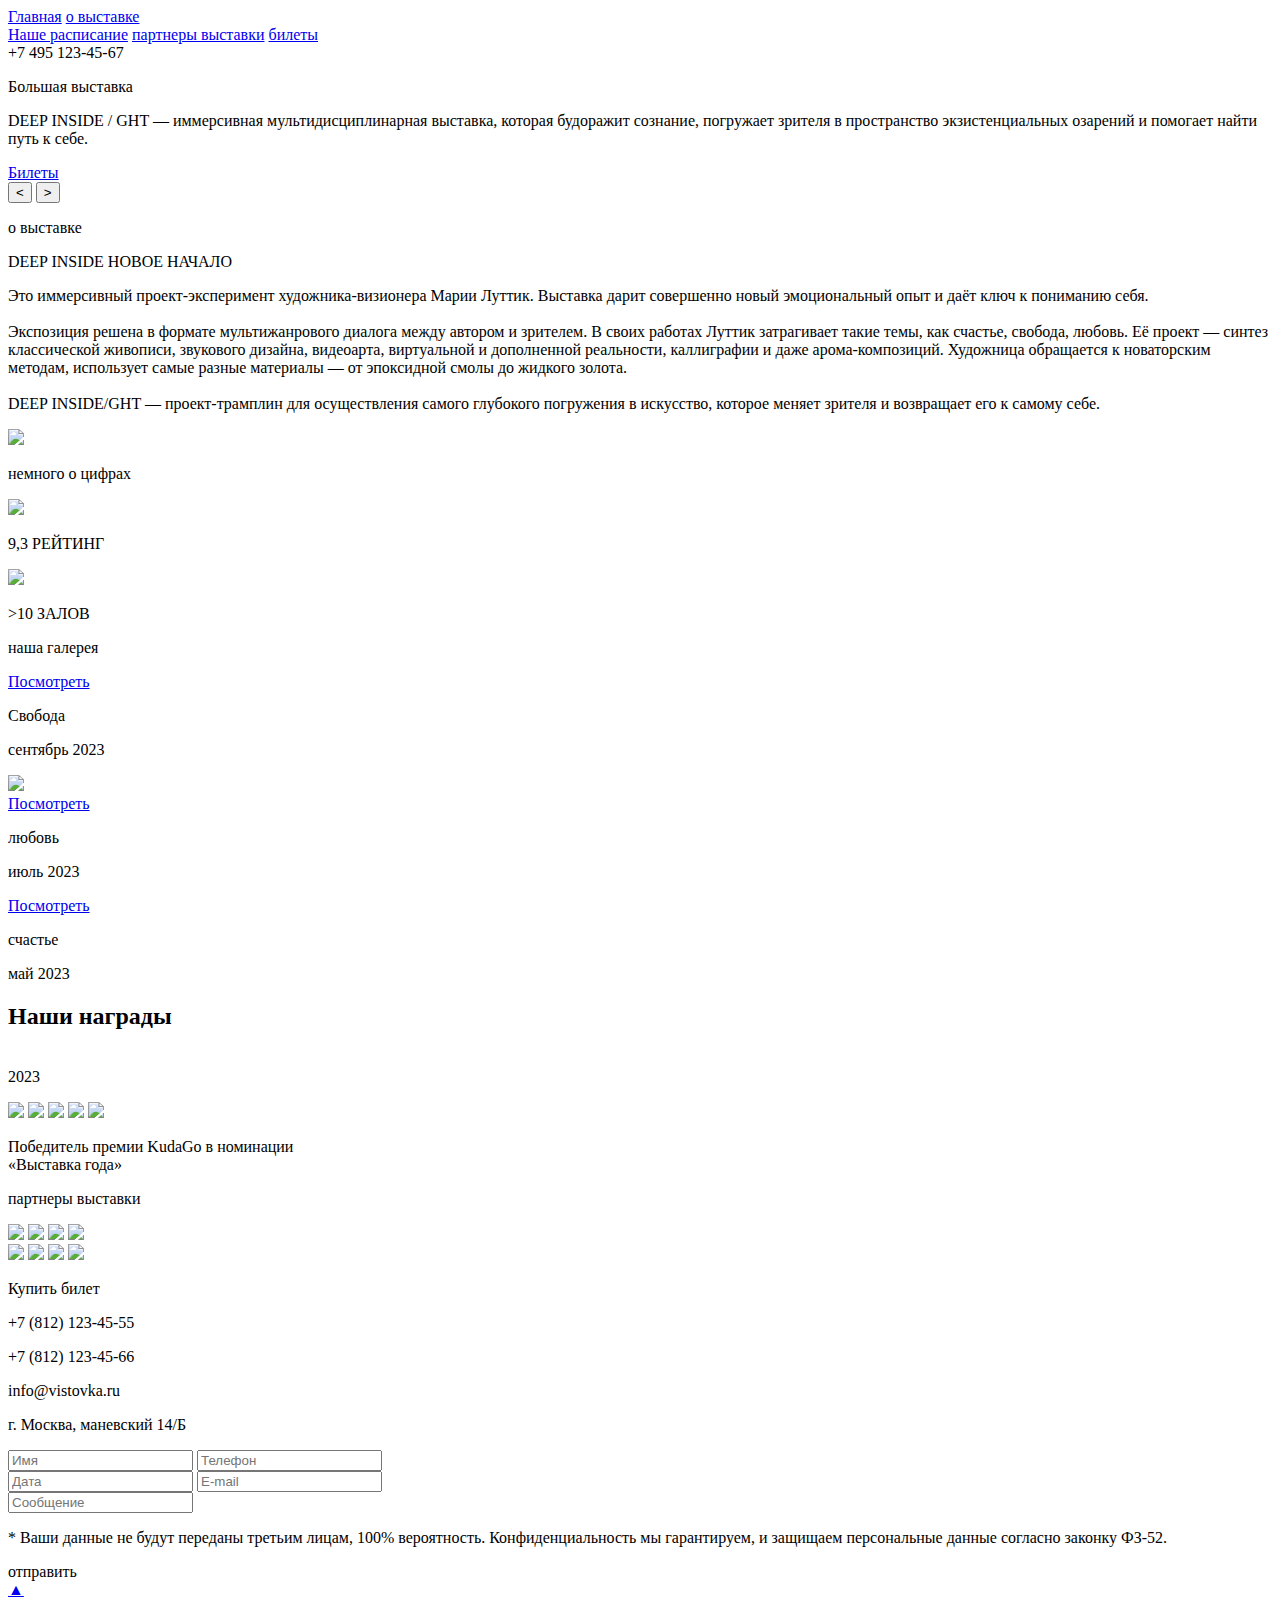
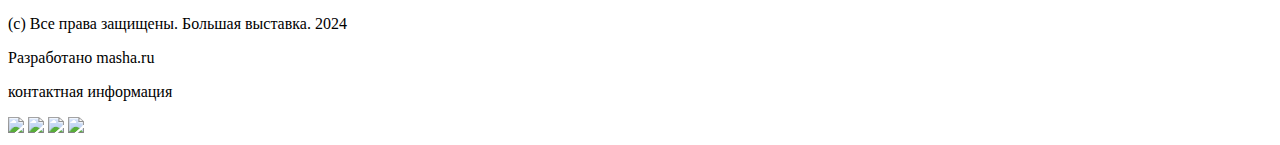
==== index.html @ 11d23201 "Add files via upload" ====
<!DOCTYPE html>
<html>
<head>
  <meta charset="utf-8" />
  <link rel="icon" href="/favicon.ico" />
  <meta name="viewport" content="width=device-width, initial-scale=1" />
  <meta name="theme-color" content="#000000" />
  <title>Выставка GHT</title>
  <link rel="stylesheet" href="https://fonts.googleapis.com/css?family=Open+Sans+Condensed%3A300%2C700"/>
  <link rel="stylesheet" href="https://fonts.googleapis.com/css?family=Source+Sans+Pro%3A300%2C400%2C600%2C700"/>
  <link rel="stylesheet" href="https://fonts.googleapis.com/css?family=Open+Sans%3A400%2C600%2C700"/>
  <link rel="stylesheet" href="./styles/index.css"/>
 
</head>
<body>
<div class="main-page-Qpv">
  <div class="first-screen-UJz">
    <div class="first-screentop-line-hqx">
      <div class="main-menu-cCE">
        <a class="nav_link" id="item--8Aa" href="#">Главная</a>
        <a class="nav_link" id="item--9bU" href="#first">о выставке</a>
        <div class="auto-group-jmdp-F8i">
          <a class="nav_link" id="item--Bo4" href="raspisanie.html">Наше расписание</a>
          <a class="nav_link" id="item--UJJ" href="#second">партнеры выставки</a>
          <a class="nav_link" id="item--9QS" href="#three">билеты</a>
        </div>
        <div class="phone-ERt">+7 495 123-45-67</div>
      </div>
      
    </div>
    <div class="auto-group-wale-j7k">
      <div class="first-screentext-U5L">
        <p class="item--BkS">Большая выставка</p>
        <p class="xviii-gqc">DEEP INSIDE / GHT — иммерсивная мультидисциплинарная выставка, которая будоражит сознание, погружает зрителя в пространство экзистенциальных озарений и помогает найти путь к себе.</p>
        <a id="btn" class="button-3Zg" href="raspisanie.html">Билеты</a>
      </div>
      <div class="first-screenslider-73k">
        <div class="slider">
          <img src="./assets/pic.jpg" alt="">
          <img src="./assets/pic1.png" alt="">
          <img src="./assets/picc.jpg" alt="">
          <img src="./assets/piccc.jpeg" alt="">
          <img src="./assets/picccc.jpg" alt="">
        </div>
        <button class="item--d42" aria-label="Посмотреть предыдущий слайд">&lt;</button>
        <button class="item--tEr" aria-label="Посмотреть следующий слайд">&gt</button>

        <script src="js.js"></script>
        <script src="script.js"></script>
      </div>
    </div>
  </div>
  <div class="auto-group-j5fk-UTx">
    <div class="about-9pz" id="first">
      <p class="item--V8A">
        <span class="item--V8A-sub-0">о</span>
        <span class="item--V8A-sub-1"> выставке</span>
      </p>
      <div class="auto-group-mgvl-6Qn">
        <div class="abouttext-EWz">
          <p class="item--yjU">DEEP INSIDE НОВОЕ НАЧАЛО</p>
          <p class="ii-1783-1784--r2a">Это иммерсивный проект-эксперимент художника-визионера Марии Луттик. Выставка дарит совершенно новый эмоциональный опыт и даёт ключ к пониманию себя.
            <br/>
            <br/>
            Экспозиция решена в формате мультижанрового диалога между автором и зрителем. В своих работах Луттик затрагивает такие темы, как счастье, свобода, любовь. Её проект — синтез классической живописи, звукового дизайна, видеоарта, виртуальной и дополненной реальности, каллиграфии и даже арома-композиций. Художница обращается к новаторским методам, использует самые разные материалы — от эпоксидной смолы до жидкого золота.
            <br/>
            <br/>
            DEEP INSIDE/GHT — проект-трамплин для осуществления самого глубокого погружения в искусство, которое меняет зрителя и возвращает его к самому себе.</p>
        </div>
        <div class="auto-group-tctn-XAe">
          <img class="rectangle-12-U5t" src="./assets/pic2.jpg"/>
          <div class="about-numbers-1Li">
            <p class="item--Ldt">немного о цифрах</p>
            <div class="auto-group-swuu-qKk">
              <div class="group-1-B8i">
                <img class="armchair-1-XTU" src="./assets/armchair-1.png"/>
                <p class="item-1600--3Rp">
                  <span class="item-1600--3Rp-sub-0">9,3  </span>
                  <span class="item-1600--3Rp-sub-1">  РЕЙТИНГ</span>
                </p>
              </div>
              <div class="group-2-mWE">
                <img class="theater-1-7a6" src="./assets/theater-1.png"/>
                <p class="item-350--T8A">
                  <span class="item-350--T8A-sub-0">>10  </span>
                  <span class="item-350--T8A-sub-1">  ЗАЛОВ</span>
                </p>
              </div>
            </div>
          </div>
        </div>
      </div>
    </div>
    <div class="projects-1Yz">
      <p class="item--ZaW">
        <span class="item--ZaW-sub-0">наша </span>
        <span class="item--ZaW-sub-1">галерея</span>
      </p>
      <div class="projectsslider-ZsL">
        <div class="projectsitem-KLi">
          <div class="rectangle-15-fvN">
            <div class="overlay"></div>
              <div class="button"><a href="./assets/f1.jpg">Посмотреть</a></div>
          </div>
          <p class="item-bZ8">Свобода</p>
          <p class="item-gKg">сентябрь 2023</p>
        </div>
        <div class="auto-group-zntv-vUv">
          <div class="projectsitem-active-UWS">
            <div class="group-9-BQr">
              <a href="./assets/z5.jpeg" target="_blank"><img class="search-1-Wxv" src="./assets/search-1.png"/></a>
            </div>
          </div>
          <div class="projectsitem-d1x">
            <div class="overlay"></div>
            <div class="button"><a href="./assets/z3.jpg">Посмотреть</a></div>
            <p class="item--woL">любовь</p>
            <p class="item-RiW">июль 2023</p>
          </div>
          <div class="projectsitem-K3C">
            <div class="overlay"></div>
            <div class="button"><a href="./assets/z1.jpg">Посмотреть</a></div>
            <p class="item--Efx">счастье</p>
            <p class="item-YAr">май 2023</p>
          </div>
        </div>
      </div>
      <h2 class="zad">Наши <span class="zad2">награды</span><h2>
    </div>
    <div class="rating-2Lv">
      
      <p class="item-Kqp">
      
      <br/>
      2023
      <br/>
      
      </p>
      <div class="auto-group-96ye-q3U">
        <div class="stars-YyU">
          <img class="vector-h5g" src="./assets/vector.png"/>
          <img class="vector-h5g" src="./assets/vector.png"/>
          <img class="vector-h5g" src="./assets/vector.png"/>
          <img class="vector-h5g" src="./assets/vector.png"/>
          <img class="vector-h5g" src="./assets/vector.png"/>
        </div>
        <p class="item--eQE">
          Победитель премии KudaGo в номинации        <br/>
          «Выставка года»         </p>
      </div>
    </div>
    <div class="partners-T6n" id="second">
      <p class="item--nPx">
        <span class="item--nPx-sub-0">партнеры</span>
        <span class="item--nPx-sub-1"> </span>
        <span class="item--nPx-sub-2">выставки</span>
      </p>
      <div class="partner-row-1-xrA">
        <img class="logo-Vr6" src="./assets/logo.png"/>
        <img class="logo-Vr6" src="./assets/logo.png"/>
        <img class="logo-Vr6" src="./assets/logo.png"/>
        <img class="logo-Vr6" src="./assets/logo.png"/>
      </div>
      <div class="partner-row-2-HGA">
        <img class="logo-EBQ" src="./assets/logo.png"/>
        <img class="logo-EBQ" src="./assets/logo.png"/>
        <img class="logo-EBQ" src="./assets/logo.png"/>
        <img class="logo-EBQ" src="./assets/logo.png"/>
      </div>
    </div>
    <div class="contacts-Eqc">
      <p class="item--yHQ">
        <span class="item--yHQ-sub-0">Купить</span>
        <span class="item--yHQ-sub-1"> </span>
        <span class="item--yHQ-sub-2">билет</span>
      </p>
      <div class="auto-group-xjdp-BGz">
        <div class="contactsphone-email-X5x">
          <p class="item-7-812-123-45-55-4bg">+7 (812) 123-45-55</p>
          <p class="item-7-812-123-45-66-BgJ">+7 (812) 123-45-66</p>
          <p class="infotheaterru-WCn">info@vistovka.ru</p>
          <p class="item-140-pzA">г. Москва, маневский 14/Б</p>
        </div>
        <div class="contactsform-uki" id="three">
          <div class="auto-group-9k8v-fE6">
            <div class="auto-group-q5bc-zXG">
              <input type="search" name="text" required placeholder="Имя" class="input-Lr2">
              <input type="search" name="text" required placeholder="Телефон" class="input-cYe">
            </div>
            <div class="auto-group-qyxu-7EW">
              <input type="search" name="text" required placeholder="Дата" class="input-TJN">
              <input type="search" name="text" required placeholder="E-mail" class="input-9gz">
            </div>
            <input type="search" name="text" required placeholder="Сообщение" class="textarea-r5c">
          </div>
          <div class="auto-group-jbne-8J2">
            <p class="item-100-52-HAv">* Ваши данные не будут переданы третьим лицам, 100% вероятность. Конфиденциальность мы гарантируем, и защищаем персональные данные согласно законку ФЗ-52.</p>
            <div id="btn" class="button-M4J">отправить</div>
          </div>
        </div>
      </div>
    </div>

    <a href="#top" id="back-to-top" class="back-to-top" title="Back to top">▲</a>

    <div class="footer-oS6">
      <div class="auto-group-ggke-7hg">
        <p class="item-2020-sRx">(с) Все права защищены. Большая выставка. 2024</p>
        <p class="d-e-nru-vf8">Разработано masha.ru</p>
      </div>
    </div>
  </div>
  <div class="fixed-panel-q1Q">
    <p class="item--N1L">контактная информация</p>
    <div class="soc-links-Qii">
      <a href="https://htmlacademy.ru"><img class="instagram-active-Wmk" src="./assets/instagram-active-Dpr.png"/></a>
      <a href="https://htmlacademy.ru"><img class="vector-r4v" src="./assets/vector-Qbp.png"/></a>
      <a href="https://vk.com/centermars"><img class="vector-Bst" src="./assets/vector-4e2.png"/></a>
      <a href="https://www.youtube.com/watch?v=jFTJHq3PsuU"><img class="vector-vaa" src="./assets/vector-YdU.png"/></a>
    </div>
    <div class="line-2-GeS">
    </div>
  </div>
</div>
</body>
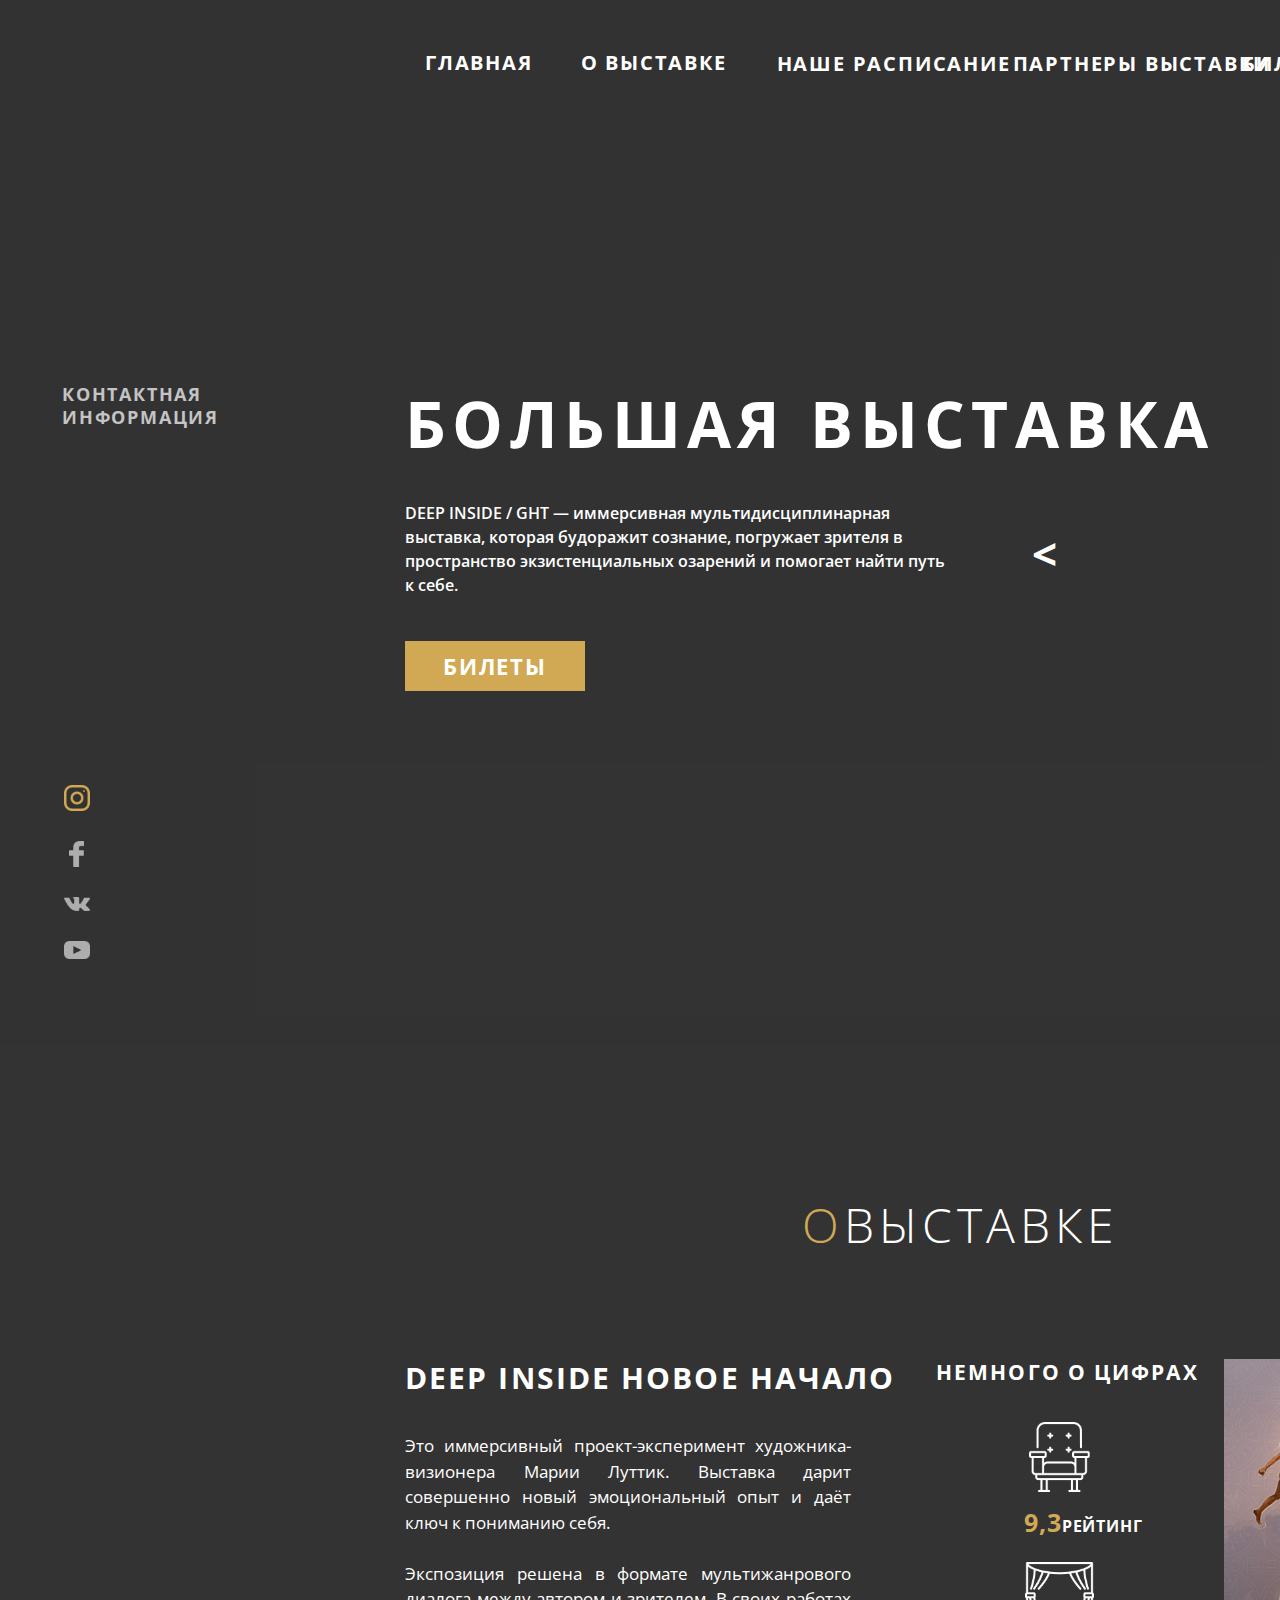
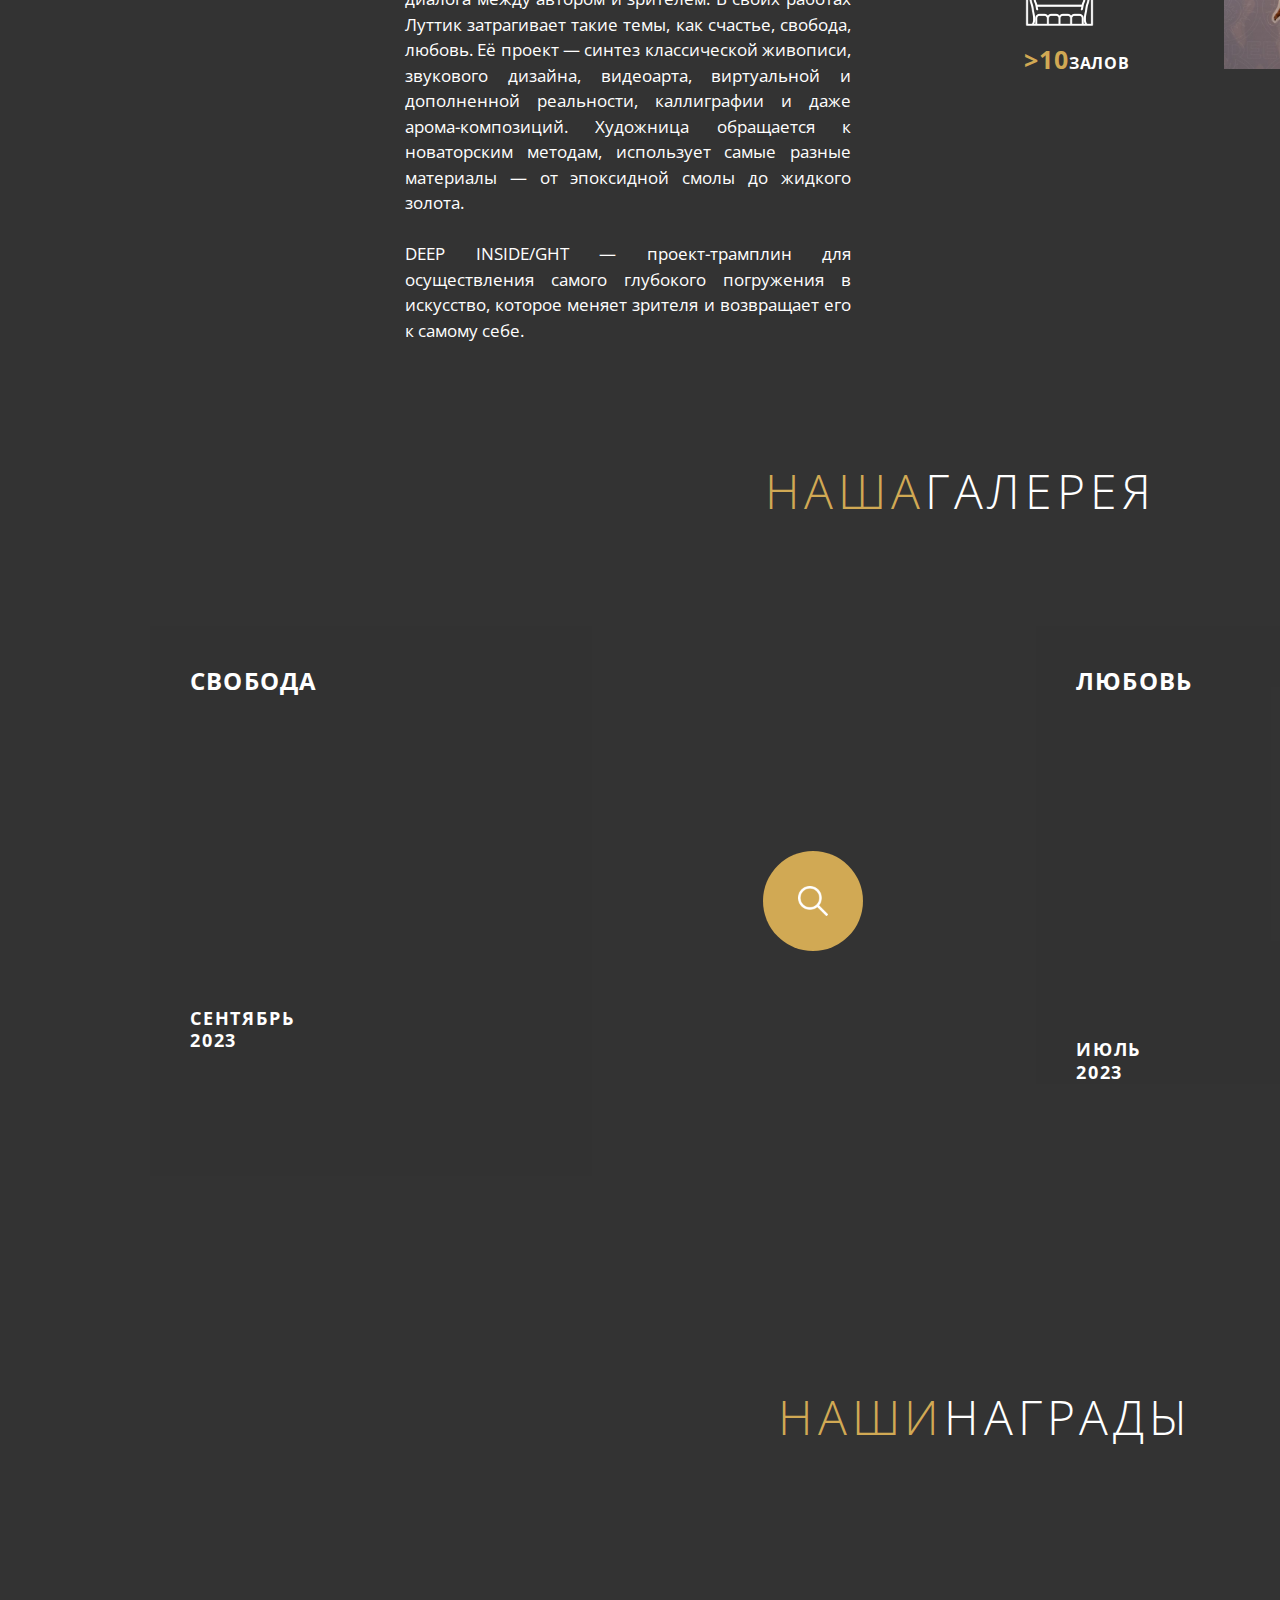
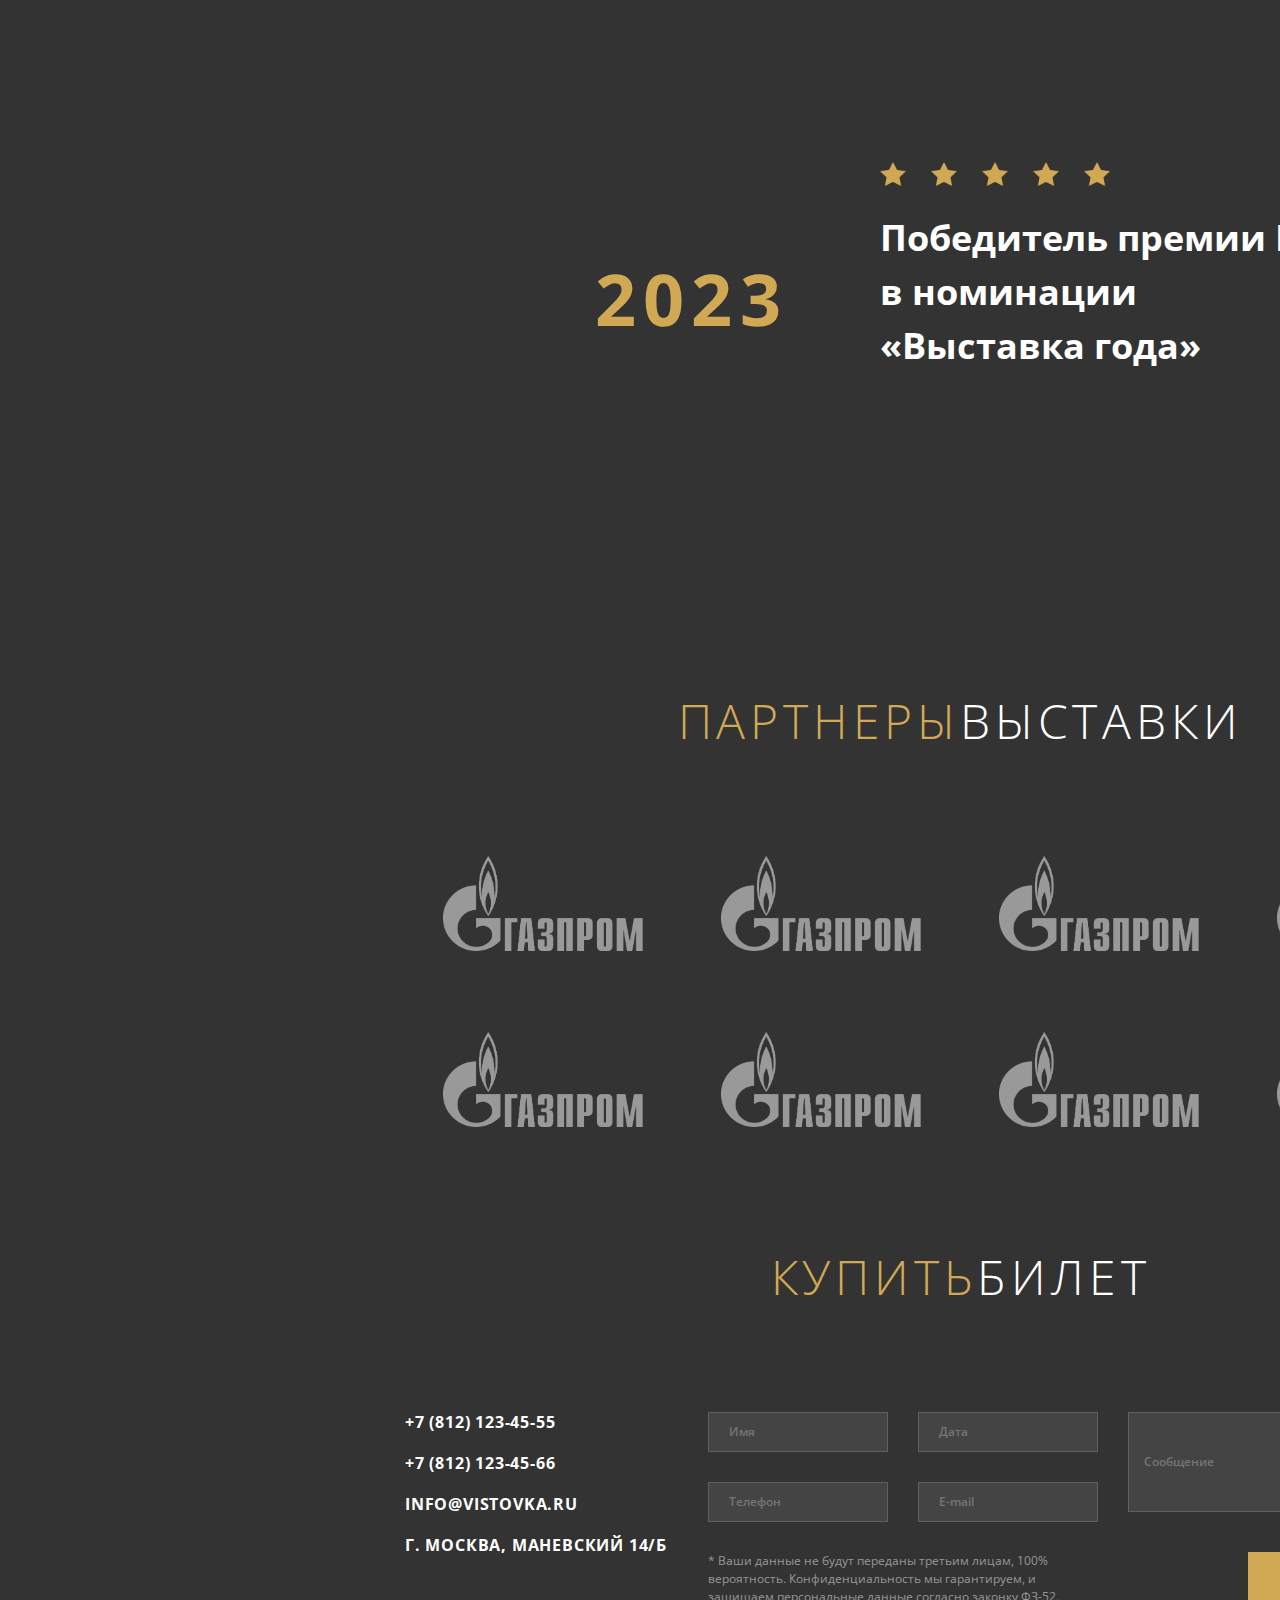
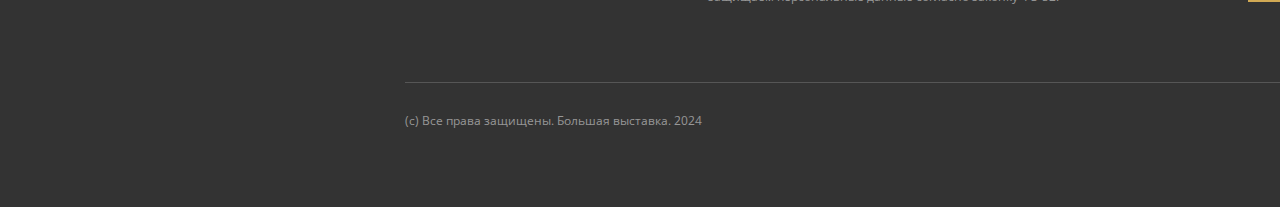
==== commit 987d351e: "Update index.html" ====
--- a/index.html
+++ b/index.html
@@ -9,7 +9,7 @@
   <link rel="stylesheet" href="https://fonts.googleapis.com/css?family=Open+Sans+Condensed%3A300%2C700"/>
   <link rel="stylesheet" href="https://fonts.googleapis.com/css?family=Source+Sans+Pro%3A300%2C400%2C600%2C700"/>
   <link rel="stylesheet" href="https://fonts.googleapis.com/css?family=Open+Sans%3A400%2C600%2C700"/>
-  <link rel="stylesheet" href="./styles/index.css"/>
+  <link rel="stylesheet" href="index.css"/>
  
 </head>
 <body>
@@ -68,19 +68,19 @@
             DEEP INSIDE/GHT — проект-трамплин для осуществления самого глубокого погружения в искусство, которое меняет зрителя и возвращает его к самому себе.</p>
         </div>
         <div class="auto-group-tctn-XAe">
-          <img class="rectangle-12-U5t" src="./assets/pic2.jpg"/>
+          <img class="rectangle-12-U5t" src="pic2.jpg"/>
           <div class="about-numbers-1Li">
             <p class="item--Ldt">немного о цифрах</p>
             <div class="auto-group-swuu-qKk">
               <div class="group-1-B8i">
-                <img class="armchair-1-XTU" src="./assets/armchair-1.png"/>
+                <img class="armchair-1-XTU" src="armchair-1.png"/>
                 <p class="item-1600--3Rp">
                   <span class="item-1600--3Rp-sub-0">9,3  </span>
                   <span class="item-1600--3Rp-sub-1">  РЕЙТИНГ</span>
                 </p>
               </div>
               <div class="group-2-mWE">
-                <img class="theater-1-7a6" src="./assets/theater-1.png"/>
+                <img class="theater-1-7a6" src="theater-1.png"/>
                 <p class="item-350--T8A">
                   <span class="item-350--T8A-sub-0">>10  </span>
                   <span class="item-350--T8A-sub-1">  ЗАЛОВ</span>
@@ -100,7 +100,7 @@
         <div class="projectsitem-KLi">
           <div class="rectangle-15-fvN">
             <div class="overlay"></div>
-              <div class="button"><a href="./assets/f1.jpg">Посмотреть</a></div>
+              <div class="button"><a href="f1.jpg">Посмотреть</a></div>
           </div>
           <p class="item-bZ8">Свобода</p>
           <p class="item-gKg">сентябрь 2023</p>
@@ -108,18 +108,18 @@
         <div class="auto-group-zntv-vUv">
           <div class="projectsitem-active-UWS">
             <div class="group-9-BQr">
-              <a href="./assets/z5.jpeg" target="_blank"><img class="search-1-Wxv" src="./assets/search-1.png"/></a>
+              <a href="z5.jpeg" target="_blank"><img class="search-1-Wxv" src="search-1.png"/></a>
             </div>
           </div>
           <div class="projectsitem-d1x">
             <div class="overlay"></div>
-            <div class="button"><a href="./assets/z3.jpg">Посмотреть</a></div>
+            <div class="button"><a href="z3.jpg">Посмотреть</a></div>
             <p class="item--woL">любовь</p>
             <p class="item-RiW">июль 2023</p>
           </div>
           <div class="projectsitem-K3C">
             <div class="overlay"></div>
-            <div class="button"><a href="./assets/z1.jpg">Посмотреть</a></div>
+            <div class="button"><a href="z1.jpg">Посмотреть</a></div>
             <p class="item--Efx">счастье</p>
             <p class="item-YAr">май 2023</p>
           </div>
@@ -138,11 +138,11 @@
       </p>
       <div class="auto-group-96ye-q3U">
         <div class="stars-YyU">
-          <img class="vector-h5g" src="./assets/vector.png"/>
-          <img class="vector-h5g" src="./assets/vector.png"/>
-          <img class="vector-h5g" src="./assets/vector.png"/>
-          <img class="vector-h5g" src="./assets/vector.png"/>
-          <img class="vector-h5g" src="./assets/vector.png"/>
+          <img class="vector-h5g" src="vector.png"/>
+          <img class="vector-h5g" src="vector.png"/>
+          <img class="vector-h5g" src="vector.png"/>
+          <img class="vector-h5g" src="vector.png"/>
+          <img class="vector-h5g" src="vector.png"/>
         </div>
         <p class="item--eQE">
           Победитель премии KudaGo в номинации        <br/>
@@ -156,16 +156,16 @@
         <span class="item--nPx-sub-2">выставки</span>
       </p>
       <div class="partner-row-1-xrA">
-        <img class="logo-Vr6" src="./assets/logo.png"/>
-        <img class="logo-Vr6" src="./assets/logo.png"/>
-        <img class="logo-Vr6" src="./assets/logo.png"/>
-        <img class="logo-Vr6" src="./assets/logo.png"/>
+        <img class="logo-Vr6" src="logo.png"/>
+        <img class="logo-Vr6" src="logo.png"/>
+        <img class="logo-Vr6" src="logo.png"/>
+        <img class="logo-Vr6" src="logo.png"/>
       </div>
       <div class="partner-row-2-HGA">
-        <img class="logo-EBQ" src="./assets/logo.png"/>
-        <img class="logo-EBQ" src="./assets/logo.png"/>
-        <img class="logo-EBQ" src="./assets/logo.png"/>
-        <img class="logo-EBQ" src="./assets/logo.png"/>
+        <img class="logo-EBQ" src="logo.png"/>
+        <img class="logo-EBQ" src="logo.png"/>
+        <img class="logo-EBQ" src="logo.png"/>
+        <img class="logo-EBQ" src="logo.png"/>
       </div>
     </div>
     <div class="contacts-Eqc">
@@ -213,13 +213,13 @@
   <div class="fixed-panel-q1Q">
     <p class="item--N1L">контактная информация</p>
     <div class="soc-links-Qii">
-      <a href="https://htmlacademy.ru"><img class="instagram-active-Wmk" src="./assets/instagram-active-Dpr.png"/></a>
-      <a href="https://htmlacademy.ru"><img class="vector-r4v" src="./assets/vector-Qbp.png"/></a>
-      <a href="https://vk.com/centermars"><img class="vector-Bst" src="./assets/vector-4e2.png"/></a>
-      <a href="https://www.youtube.com/watch?v=jFTJHq3PsuU"><img class="vector-vaa" src="./assets/vector-YdU.png"/></a>
+      <a href="https://htmlacademy.ru"><img class="instagram-active-Wmk" src="instagram-active-Dpr.png"/></a>
+      <a href="https://htmlacademy.ru"><img class="vector-r4v" src="vector-Qbp.png"/></a>
+      <a href="https://vk.com/centermars"><img class="vector-Bst" src="vector-4e2.png"/></a>
+      <a href="https://www.youtube.com/watch?v=jFTJHq3PsuU"><img class="vector-vaa" src="vector-YdU.png"/></a>
     </div>
     <div class="line-2-GeS">
     </div>
   </div>
 </div>
-</body>+</body>
--- a/index.css
+++ b/index.css
@@ -0,0 +1,1356 @@
+
+html {
+	font-size:62.5%;
+}
+* {
+	margin: 0;
+	padding: 0;
+}
+ul, li {
+	list-style: none;
+}
+input {
+	border: none;
+}
+body {
+  width: 100%;
+}
+.main-page-Qpv {
+  width: 100%;
+  height: 500.7rem;
+  position: relative;
+  overflow: hidden;
+  background-color: #333333;
+}
+
+/* *********************** */
+.nav_link{
+  display: inline-block;
+  vertical-align: top;
+  margin: 0 20px;
+  position: relative;
+  color: #ffffff;
+  text-decoration: none;
+  transition: color 0.2s linear;
+}
+
+.nav_link:after {
+  content: "";
+  display: block;
+  width: 100%;
+  height: 3px;
+  display: none;
+  background-color: rgb(215, 180, 83);
+  position: absolute;
+  top: 100%;
+  left: 0;
+  z-index: 1;   
+}
+.nav_link:hover {
+  color: coral;
+}
+
+.nav_link:hover:after{
+  display: block;
+} 
+/* **** */
+
+.main-page-Qpv .first-screen-UJz {
+  box-sizing: border-box;
+  padding: 5rem 40.5rem 21rem 40.5rem;
+  width: 192rem;
+  height: 104.5rem;
+  position: absolute;
+  left: 0;
+  top: 0;
+  align-items: center;
+  display: flex;
+  flex-direction: column;
+  background-color: rgba(51, 51, 51, 0.8500000238);
+  background-size: 100% 100%;
+  background-repeat: no-repeat;
+  background-position: center;
+  background-image: url('../assets/f111.jpg');
+}
+.first-screentop-line-hqx {
+  margin-bottom: 18.8rem;
+  width: 100%;
+  height: 2.9rem;
+  display: flex;
+  align-items: flex-start;
+  flex-shrink: 0;
+ 
+}
+.main-menu-cCE {
+  margin: 0.1rem 11.3rem 0rem 0rem;
+  height: 2.3rem;
+  display: flex;
+  align-items: center;
+  flex-shrink: 0;
+  position: relative;
+}
+#item--8Aa {
+  margin-right: 2.8rem;
+  font-size: 2rem;
+  font-weight: 700;
+  line-height: 1.2575;
+  letter-spacing: 0.18rem;
+  text-transform: uppercase;
+  color: #ffffff;
+  font-family: Open Sans Condensed, 'Source Sans Pro';
+  white-space: nowrap;
+  flex-shrink: 0;
+}
+#item--9bU {
+  margin-right: 3rem;
+  font-size: 2rem;
+  font-weight: 700;
+  line-height: 1.2575;
+  letter-spacing: 0.18rem;
+  text-transform: uppercase;
+  color: #ffffff;
+  font-family: Open Sans Condensed, 'Source Sans Pro';
+  white-space: nowrap;
+  flex-shrink: 0;
+}
+.auto-group-jmdp-F8i {
+  width: 58.7rem;
+  height: 100%;
+  position: relative;
+  flex-shrink: 0;
+}
+#item--Bo4 {
+  width: 24.1rem;
+  height: 2.3rem;
+  position: absolute;
+  left: 0;
+  top: 0;
+  font-size: 2rem;
+  font-weight: 700;
+  line-height: 1.2575;
+  letter-spacing: 0.18rem;
+  text-transform: uppercase;
+  color: #ffffff;
+  font-family: Open Sans Condensed, 'Source Sans Pro';
+  white-space: nowrap;
+}
+#item--UJJ {
+  width: 22.3rem;
+  height: 2.3rem;
+  position: absolute;
+  left: 23.6rem;
+  top: 0;
+  font-size: 2rem;
+  font-weight: 700;
+  line-height: 1.2575;
+  letter-spacing: 0.18rem;
+  text-transform: uppercase;
+  color: #ffffff;
+  font-family: Open Sans Condensed, 'Source Sans Pro';
+  white-space: nowrap;
+}
+#item--9QS {
+  width: 13.2rem;
+  height: 2.3rem;
+  position: absolute;
+  left: 46.5rem;
+  top: 0;
+  font-size: 2rem;
+  font-weight: 700;
+  line-height: 1.2575;
+  letter-spacing: 0.18rem;
+  text-transform: uppercase;
+  color: #ffffff;
+  font-family: Open Sans Condensed, 'Source Sans Pro';
+  white-space: nowrap;
+}
+.phone-ERt {
+  height: 100%;
+  text-align: right;
+  font-size: 2rem;
+  font-weight: 700;
+  line-height: 1.2575;
+  letter-spacing: 0.08rem;
+  text-transform: uppercase;
+  color: #ffffff;
+  font-family: Open Sans Condensed, 'Source Sans Pro';
+  white-space: nowrap;
+  border-bottom: solid 0.2rem #d1a954;
+  box-sizing: border-box;
+  flex-shrink: 0;
+}
+.auto-group-wale-j7k {
+  margin-right: 7.5rem;
+  width: 103.5rem;
+  height: 56.8rem;
+  position: relative;
+  flex-shrink: 0;
+}
+.first-screentext-U5L {
+  width: 71.6rem;
+  height: 29.6rem;
+  position: absolute;
+  left: 0;
+  top: 11.7rem;
+}
+.item--BkS {
+  margin-bottom: 3.7rem;
+  font-size: 6.4rem;
+  font-weight: 700;
+  line-height: 1.2575;
+  letter-spacing: 0.64rem;
+  text-transform: uppercase;
+  color: #ffffff;
+  font-family: Open Sans Condensed, 'Source Sans Pro';
+  white-space: nowrap;
+}
+.xviii-gqc {
+  margin-bottom: 4.4rem;
+  max-width: 54rem;
+  font-size: 1.6rem;
+  font-weight: 600;
+  line-height: 1.5;
+  color: #ffffff;
+  font-family: Open Sans, 'Source Sans Pro';
+}
+.button-3Zg {
+  width: 18rem;
+  height: 5rem;
+  display: flex;
+  align-items: center;
+  justify-content: center;
+  font-size: 2.2rem;
+  font-weight: 700;
+  line-height: 1.2575;
+  letter-spacing: 0.18rem;
+  text-transform: uppercase;
+  color: #ffffff;
+  font-family: Open Sans Condensed, 'Source Sans Pro';
+  white-space: nowrap;
+  background-color: #d1a954;
+}
+
+/* ****** */
+#btn{
+    text-decoration: none;
+    transition: color 0.5s linear;
+}
+#btn:hover{
+  background-color: #ffcece;
+  color: #000000;
+}
+/*  */
+.first-screenslider-73k {
+  width: 37rem;
+  height: 56.8rem;
+  position: absolute;
+  left: 66.5rem;
+  top: 0;
+  align-items: center;
+  display: flex;
+  flex-direction: column;
+}
+.slider-container-3CJ {
+  margin-bottom: 3.5rem;
+  width: 100%;
+  height: 51rem;
+  position: relative;
+  flex-shrink: 0;
+}
+.image-4-nfg {
+  width: 35rem;
+  height: 49rem;
+  position: absolute;
+  left: 2rem;
+  top: 2rem;
+  background-color: rgba(209, 169, 84, 0.8500000238);
+  background-size: 100% 100%;
+  background-repeat: no-repeat;
+  background-position: center;
+  background-image: url('../assets/pic1.png');
+}
+.image-3-gWA {
+  width: 35rem;
+  height: 49rem;
+  position: absolute;
+  left: 0;
+  top: 0;
+  object-fit: cover;
+  vertical-align: top;
+}
+.auto-group-it98-DFC {
+  width: 100%;
+  height: 2.3rem;
+  display: flex;
+  align-items: center;
+  flex-shrink: 0;
+}
+.prev-m1p {
+  margin-right: 13.3rem;
+  height: 100%;
+  display: flex;
+  align-items: center;
+  flex-shrink: 0;
+}
+.arrow-1-7La {
+  margin: 0.1rem 2.5rem 0rem 0rem;
+  width: 4rem;
+  height: 0rem;
+  object-fit: contain;
+  vertical-align: top;
+  flex-shrink: 0;
+}
+.item--d42 {
+  font-size: 1.8rem;
+  font-weight: 700;
+  line-height: 1.2575;
+  letter-spacing: 0.18rem;
+  text-transform: uppercase;
+  color: #c4c4c4;
+  font-family: Open Sans Condensed, 'Source Sans Pro';
+  white-space: nowrap;
+  flex-shrink: 0;
+}
+/* слайдер */
+.item--d42{
+  position: absolute;
+  top: 50%;
+  transform: translateY(-50%);
+  width: 50px;
+  height: 50px;
+  background-color: transparent;
+  border: none;
+  font-size: 44px;
+  color: white;
+  left: -50px;
+}
+.item--tEr{
+  position: absolute;
+  top: 50%;
+  transform: translateY(-50%);
+  width: 50px;
+  height: 50px;
+  background-color: transparent;
+  border: none;
+  font-size: 44px;
+  color: white;
+  right: -50px;
+} 
+/*  */
+
+.next-7zn {
+  height: 100%;
+  display: flex;
+  align-items: center;
+  flex-shrink: 0;
+}
+.item--tEr {
+  margin-right: 0.4rem;
+  font-weight: 700;
+  line-height: 1.2575;
+  letter-spacing: 0.18rem;
+  text-transform: uppercase;
+  color: #ffffff;
+  font-family: Open Sans Condensed, 'Source Sans Pro';
+  white-space: nowrap;
+  flex-shrink: 0;
+}
+.arrow-1-z2z {
+  margin-top: 0.1rem;
+  width: 4rem;
+  height: 0rem;
+  object-fit: contain;
+  vertical-align: top;
+  flex-shrink: 0;
+}
+.auto-group-j5fk-UTx {
+  box-sizing: border-box;
+  padding: 15rem 0rem 3rem 15rem;
+  width: 192rem;
+  height: 339.2rem;
+  position: absolute;
+  left: 0;
+  top: 104.5rem;
+  align-items: center;
+  display: flex;
+  flex-direction: column;
+}
+.about-9pz {
+  margin: 0rem 40.5rem 40.6rem 25.5rem;
+  width: calc(100% - 66rem);
+  align-items: center;
+  display: flex;
+  flex-direction: column;
+  flex-shrink: 0;
+}
+.item--V8A {
+  margin: 0rem 0rem 10.4rem 0.1rem;
+  text-align: center;
+  font-size: 4.8rem;
+  font-weight: 300;
+  line-height: 1.3618164062;
+  letter-spacing: 0.48rem;
+  text-transform: uppercase;
+  color: #ffffff;
+  font-family: Open Sans Condensed, 'Source Sans Pro';
+  white-space: nowrap;
+  display: flex;
+  align-items: baseline;
+  flex-shrink: 0;
+}
+.item--V8A-sub-0 {
+  font-size: 4.8rem;
+  font-weight: 300;
+  line-height: 1.2575;
+  letter-spacing: 0.48rem;
+  text-transform: uppercase;
+  color: #d1a954;
+  font-family: Open Sans Condensed, 'Source Sans Pro';
+}
+.item--V8A-sub-1 {
+  font-size: 4.8rem;
+  font-weight: 300;
+  line-height: 1.2575;
+  letter-spacing: 0.48rem;
+  text-transform: uppercase;
+  color: #ffffff;
+  font-family: Open Sans Condensed, 'Source Sans Pro';
+}
+.auto-group-mgvl-6Qn {
+  width: 100%;
+  height: 29.6rem;
+  display: flex;
+  align-items: flex-start;
+  flex-shrink: 0;
+}
+.abouttext-EWz {
+  margin-right: 2.9rem;
+  display: flex;
+  flex-direction: column;
+  flex-shrink: 0;
+}
+.item--yjU {
+  margin-bottom: 3.6rem;
+  font-size: 3rem;
+  font-weight: 700;
+  line-height: 1.2575;
+  letter-spacing: 0.21rem;
+  text-transform: uppercase;
+  color: #ffffff;
+  font-family: Open Sans Condensed, 'Source Sans Pro';
+  white-space: nowrap;
+  flex-shrink: 0;
+}
+.ii-1783-1784--r2a {
+  max-width: 44.6rem;
+  font-size: 1.7rem;
+  font-weight: 400;
+  line-height: 1.5;
+  color: #ffffff;
+  font-family: Open Sans, 'Source Sans Pro';
+  flex-shrink: 0;
+  text-align: justify;
+}
+.auto-group-tctn-XAe {
+  width: 63.5rem;
+  height: 100%;
+  position: relative;
+  flex-shrink: 0;
+}
+.rectangle-12-U5t {
+  width: 55rem;
+  height: 31rem;
+  position: absolute;
+  left: 30rem;
+  top: 0;
+  object-fit: cover;
+  vertical-align: top;
+}
+.about-numbers-1Li {
+  width: 28.6rem;
+  height: 29.6rem;
+  position: absolute;
+  left: 0;
+  top: 0;
+  align-items: center;
+  display: flex;
+  flex-direction: column;
+}
+.item--Ldt {
+  font-size: 2.1rem;
+  font-weight: 700;
+  line-height: 1.2575;
+  letter-spacing: 0.21rem;
+  text-transform: uppercase;
+  color: #ffffff;
+  font-family: Open Sans Condensed, 'Source Sans Pro';
+  white-space: nowrap;
+  flex-shrink: 0;
+}
+.auto-group-swuu-qKk {
+  box-sizing: border-box;
+  padding-top: 3.6rem;
+  width: 100%;
+  display: flex;
+  flex-direction: column;
+  flex-shrink: 0;
+}
+.group-1-B8i {
+  margin-bottom: 2.1rem;
+  display: flex;
+  flex-direction: column;
+  flex-shrink: 0;
+  margin-left: 100px;
+}
+.armchair-1-XTU {
+  margin: 0rem 0rem 1.5rem 0.444rem;
+  width: 6.1119rem;
+  height: 7rem;
+  position: relative;
+  object-fit: contain;
+  vertical-align: top;
+  flex-shrink: 0;
+}
+.item-1600--3Rp {
+  font-size: 1.6rem;
+  font-weight: 700;
+  line-height: 1.2575;
+  letter-spacing: 0.08rem;
+  color: #ffffff;
+  font-family: Open Sans Condensed, 'Source Sans Pro';
+  white-space: nowrap;
+  display: flex;
+  align-items: baseline;
+  flex-shrink: 0;
+}
+.item-1600--3Rp-sub-0 {
+  font-size: 2.5rem;
+  font-weight: 700;
+  line-height: 1.2575;
+  letter-spacing: 0.08rem;
+  color: #d1a954;
+  font-family: Open Sans Condensed, 'Source Sans Pro';
+}
+.group-2-mWE {
+  box-sizing: border-box;
+  padding-top: 0.2909rem;
+  display: flex;
+  flex-direction: column;
+  flex-shrink: 0;
+  margin-left: 100px
+}
+.theater-1-7a6 {
+  margin-bottom: 1.7909rem;
+  width: 7rem;
+  height: 6.4182rem;
+  object-fit: contain;
+  vertical-align: top;
+  flex-shrink: 0;
+}
+.item-350--T8A {
+  font-size: 1.6rem;
+  font-weight: 700;
+  line-height: 1.2575;
+  letter-spacing: 0.08rem;
+  color: #ffffff;
+  font-family: Open Sans Condensed, 'Source Sans Pro';
+  white-space: nowrap;
+  display: flex;
+  align-items: baseline;
+  flex-shrink: 0;
+}
+.item-350--T8A-sub-0 {
+  font-size: 2.5rem;
+  font-weight: 700;
+  line-height: 1.2575;
+  letter-spacing: 0.08rem;
+  color: #d1a954;
+  font-family: Open Sans Condensed, 'Source Sans Pro';
+}
+
+.projects-1Yz {
+  margin-bottom: 9.2rem;
+  width: 100%;
+  align-items: center;
+  display: flex;
+  flex-direction: column;
+  flex-shrink: 0;
+}
+.item--ZaW {
+  margin: 0rem 15rem 10.4rem 0rem;
+  text-align: center;
+  font-size: 4.8rem;
+  font-weight: 300;
+  line-height: 1.3618164062;
+  letter-spacing: 0.48rem;
+  text-transform: uppercase;
+  color: #d1a954;
+  font-family: Open Sans Condensed, 'Source Sans Pro';
+  white-space: nowrap;
+  display: flex;
+  align-items: baseline;
+  flex-shrink: 0;
+}
+.item--ZaW-sub-0 {
+  font-size: 4.8rem;
+  font-weight: 300;
+  line-height: 1.2575;
+  letter-spacing: 0.48rem;
+  text-transform: uppercase;
+  color: #d1a954;
+  font-family: Open Sans Condensed, 'Source Sans Pro';
+}
+.item--ZaW-sub-1 {
+  font-size: 4.8rem;
+  font-weight: 300;
+  line-height: 1.2575;
+  letter-spacing: 0.48rem;
+  text-transform: uppercase;
+  color: #ffffff;
+  font-family: Open Sans Condensed, 'Source Sans Pro';
+}
+.projectsslider-ZsL {
+  width: 100%;
+  height: 60.8rem;
+  display: flex;
+  align-items: center;
+  flex-shrink: 0;
+}
+.projectsitem-KLi {
+  width: 44.2rem;
+  height: 100%;
+  position: relative;
+  flex-shrink: 0;
+}
+/****************************************************************************/
+.rectangle-15-fvN {
+  width: 44.2rem;
+  height: 55rem;
+  position: relative;
+  left: 0;
+  top: 0;
+  background-color: rgba(51, 51, 51, 0.6499999762);
+  background-size: 100% 100%;
+  background-repeat: no-repeat;
+  background-position: center;
+  background-image: url('../assets/z4.jpg');
+}
+.overlay {
+  position: absolute;
+  top: 0;
+  left: 0;
+  transition: background 0.5s ease;
+}
+.rectangle-15-fvN:hover .overlay {
+  display: block;
+  background: rgba(0, 0, 0, 0.9); 
+}
+
+.button {
+  position: absolute;
+  width: 100%;
+  left:0;
+  top: 45%; 
+  text-align: center;
+  opacity: 0;
+  transition: opacity .35s ease;
+}
+.button a {
+  padding: 25px 50px; 
+  text-align: center;
+  background: #d1a954; 
+  color: white; 
+  border: 2px solid white; 
+  z-index: 1; 
+  font-size: 25px;
+  font-weight: 600;
+  text-decoration: none;
+}
+.rectangle-15-fvN:hover .button {
+  opacity: 1;
+}
+/* ************************************************************************************* */
+.item-bZ8 {
+  width: 16.2rem;
+  height: 3.1rem;
+  position: absolute;
+  left: 4rem;
+  top: 4rem;
+  font-size: 2.4rem;
+  font-weight: 700;
+  line-height: 1.2575;
+  letter-spacing: 0.12rem;
+  text-transform: uppercase;
+  color: #ffffff;
+  font-family: Open Sans Condensed, 'Source Sans Pro';
+  white-space: nowrap;
+}
+.item-gKg {
+  width: 2.3rem;
+  height: 22.7rem;
+  position: absolute;
+  left: 4rem;
+  top: 38.1rem;
+  font-size: 1.8rem;
+  font-weight: 700;
+  line-height: 1.2575;
+  letter-spacing: 0.18rem;
+  text-transform: uppercase;
+  color: #ffffff;
+  font-family: Open Sans Condensed, 'Source Sans Pro';
+}
+.auto-group-zntv-vUv {
+  height: 100%;
+  display: flex;
+  align-items: flex-start;
+  flex-shrink: 0;
+}
+.projectsitem-active-UWS {
+  margin-right: 0.1rem;
+  box-sizing: border-box;
+  padding: 22.5rem 17.2rem 22.5rem 17.1rem;
+  width: 44.3rem;
+  height: 55rem;
+  background-size: 100% 100%;
+  background-repeat: no-repeat;
+  background-position: center;
+  background-image: url('../assets/z5.jpeg');
+  flex-shrink: 0;
+}
+/*  */
+.projectsitem-active-UWS:hover {
+  transform: scale(1.1);
+  z-index: 10;
+  box-shadow: 0 0 10px rgba(106, 106, 106, 0.5);
+}
+/*  */
+.group-9-BQr {
+  box-sizing: border-box;
+  padding: 3.5rem 3.5rem 3.5rem 3.5rem;
+  width: 100%;
+  height: 100%;
+  background-color: #d1a954;
+  border-radius: 5rem;
+}
+.search-1-Wxv {
+  width: 3rem;
+  height: 3rem;
+  object-fit: contain;
+  vertical-align: top;
+}
+.projectsitem-d1x {
+  box-sizing: border-box;
+  padding: 4rem 4rem 0.1rem 4rem;
+  width: 44.2rem;
+  position: relative;
+  background-color: rgba(51, 51, 51, 0.6499999762);
+  background-size: 100% 100%;
+  background-repeat: no-repeat;
+  background-position: center;
+  background-image: url('../assets/z3.jpg');
+  flex-shrink: 0;
+}
+/************************/
+.zad{
+  margin: 15rem 10rem 0rem 0rem;
+  text-align: center;
+  font-size: 4.8rem;
+  font-weight: 300;
+  line-height: 1.3618164062;
+  letter-spacing: 0.48rem;
+  text-transform: uppercase;
+  color: #d1a954;
+  font-family: Open Sans Condensed, 'Source Sans Pro';
+  white-space: nowrap;
+  display: flex;
+  align-items: baseline;
+  flex-shrink: 0;
+}
+.zad2 {
+  font-size: 4.8rem;
+  font-weight: 300;
+  line-height: 1.2575;
+  letter-spacing: 0.48rem;
+  text-transform: uppercase;
+  color: #ffffff;
+  font-family: Open Sans Condensed, 'Source Sans Pro';
+}
+
+/* ********************************************************************* */
+
+.projectsitem-d1x:hover .overlay {
+  display: block;
+  background: rgba(0, 0, 0, 0.8); 
+}
+
+.projectsitem-d1x:hover .button {
+  opacity: 1;
+}
+/***  */
+.item--woL {
+  margin: 0rem 0rem 34.2rem 0rem;
+  font-size: 2.4rem;
+  font-weight: 700;
+  line-height: 1.2575;
+  letter-spacing: 0.12rem;
+  text-transform: uppercase;
+  color: #ffffff;
+  font-family: Open Sans Condensed, 'Source Sans Pro';
+  white-space: nowrap;
+}
+.item-RiW {
+  max-width: 2.3rem;
+  font-size: 1.8rem;
+  font-weight: 700;
+  line-height: 1.2575;
+  letter-spacing: 0.18rem;
+  text-transform: uppercase;
+  color: #ffffff;
+  font-family: Open Sans Condensed, 'Source Sans Pro';
+}
+.projectsitem-K3C {
+  box-sizing: border-box;
+  padding: 4rem 4rem 1.2rem 4rem;
+  width: 44.2rem;
+  position: relative;
+  background-color: rgba(51, 51, 51, 0.6499999762);
+  background-size: 100% 100%;
+  background-repeat: no-repeat;
+  background-position: center;
+  background-image: url('../assets/z1.jpg');
+  flex-shrink: 0;
+}
+/* **************************************************************************** */
+.projectsitem-K3C:hover .overlay {
+  display: block;
+  background: rgba(0, 0, 0, 0.9); 
+}
+
+.projectsitem-K3C:hover .button {
+  opacity: 1;
+}
+/***  */
+.item--Efx {
+  margin: 0rem 0rem 35.3rem 0rem;
+  font-size: 2.4rem;
+  font-weight: 700;
+  line-height: 1.2575;
+  letter-spacing: 0.12rem;
+  text-transform: uppercase;
+  color: #ffffff;
+  font-family: Open Sans Condensed, 'Source Sans Pro';
+  white-space: nowrap;
+}
+.item-YAr {
+  max-width: 2.3rem;
+  font-size: 1.8rem;
+  font-weight: 700;
+  line-height: 1.2575;
+  letter-spacing: 0.18rem;
+  text-transform: uppercase;
+  color: #ffffff;
+  font-family: Open Sans Condensed, 'Source Sans Pro';
+}
+.rating-2Lv {
+  margin: 5rem 40.5rem 15rem 25.5rem;
+  box-sizing: border-box;
+  padding: 12.6rem 9.8rem 15.2rem 19rem;
+  width: calc(100% - 66rem);
+  height: 55rem;
+  display: flex;
+  align-items: center;
+  background-color: rgba(51, 51, 51, 0.8999999762);
+  background-size: 100% 100%;
+  background-repeat: no-repeat;
+  background-position: center;
+  background-image: url('../assets/pbda.jpg');
+  flex-shrink: 0;
+}
+.item-Kqp {
+  margin-right: 10.4rem;
+  max-width: 18.1rem;
+  font-size: 7.2rem;
+  font-weight: 700;
+  line-height: 1.2575;
+  letter-spacing: 0.72rem;
+  text-transform: uppercase;
+  color: #d1a954;
+  font-family: Open Sans Condensed, 'Source Sans Pro';
+  flex-shrink: 0;
+}
+.auto-group-96ye-q3U {
+  margin: 4.5rem 0rem 1.6rem 0rem;
+  height: calc(100% - 6.1rem);
+  display: flex;
+  flex-direction: column;
+  flex-shrink: 0;
+}
+.stars-YyU {
+  margin-bottom: 2.5rem;
+  display: flex;
+  column-gap: 2.5rem;
+  align-items: center;
+  flex-shrink: 0;
+}
+.vector-h5g {
+  width: 2.6rem;
+  height: 2.4rem;
+  object-fit: contain;
+  vertical-align: top;
+  flex-shrink: 0;
+}
+.item--eQE {
+  max-width: 53.7rem;
+  font-size: 3.6rem;
+  font-weight: 700;
+  line-height: 1.5;
+  color: #ffffff;
+  font-family: Open Sans, 'Source Sans Pro';
+  flex-shrink: 0;
+}
+.partners-T6n {
+  margin: 0rem 44.3rem 12rem 29.3rem;
+  width: calc(100% - 73.6rem);
+  align-items: center;
+  display: flex;
+  flex-direction: column;
+  flex-shrink: 0;
+}
+.item--nPx {
+  margin: 0rem 0rem 10.4rem 0rem;
+  text-align: center;
+  font-size: 4.8rem;
+  font-weight: 300;
+  line-height: 1.2575;
+  letter-spacing: 0.48rem;
+  text-transform: uppercase;
+  color: #d1a954;
+  font-family: Open Sans Condensed, 'Source Sans Pro';
+  white-space: nowrap;
+  display: flex;
+  align-items: baseline;
+  flex-shrink: 0;
+}
+
+.item--nPx-sub-1 {
+  font-size: 4.8rem;
+  font-weight: 300;
+  line-height: 1.2575;
+  letter-spacing: 0.48rem;
+  text-transform: uppercase;
+  color: #d1a954;
+  font-family: Open Sans Condensed, 'Source Sans Pro';
+}
+.item--nPx-sub-2 {
+  font-size: 4.8rem;
+  font-weight: 300;
+  line-height: 1.2575;
+  letter-spacing: 0.48rem;
+  text-transform: uppercase;
+  color: #ffffff;
+  font-family: Open Sans Condensed, 'Source Sans Pro';
+}
+.partner-row-1-xrA {
+  margin-bottom: 8rem;
+  width: 100%;
+  display: flex;
+  column-gap: 7.8rem;
+  align-items: center;
+  flex-shrink: 0;
+}
+.logo-Vr6 {
+  width: 20rem;
+  height: 9.6rem;
+  position: relative;
+  object-fit: contain;
+  vertical-align: top;
+  flex-shrink: 0;
+}
+.partner-row-2-HGA {
+  width: 100%;
+  display: flex;
+  column-gap: 7.8rem;
+  align-items: center;
+  flex-shrink: 0;
+}
+.logo-EBQ {
+  width: 20rem;
+  height: 9.6rem;
+  position: relative;
+  object-fit: contain;
+  vertical-align: top;
+  flex-shrink: 0;
+}
+.contacts-Eqc {
+  margin: 0rem 40.5rem 7.6rem 25.5rem;
+  width: calc(100% - 66rem);
+  align-items: center;
+  display: flex;
+  flex-direction: column;
+  flex-shrink: 0;
+}
+.item--yHQ {
+  margin: 0rem 0rem 10.4rem 0.1rem;
+  text-align: center;
+  font-size: 4.8rem;
+  font-weight: 300;
+  line-height: 1.2575;
+  letter-spacing: 0.48rem;
+  text-transform: uppercase;
+  color: #d1a954;
+  font-family: Open Sans Condensed, 'Source Sans Pro';
+  white-space: nowrap;
+  display: flex;
+  align-items: baseline;
+  flex-shrink: 0;
+}
+
+.item--yHQ-sub-1 {
+  font-size: 4.8rem;
+  font-weight: 300;
+  line-height: 1.2575;
+  letter-spacing: 0.48rem;
+  text-transform: uppercase;
+  color: #d1a954;
+  font-family: Open Sans Condensed, 'Source Sans Pro';
+}
+.item--yHQ-sub-2 {
+  font-size: 4.8rem;
+  font-weight: 300;
+  line-height: 1.2575;
+  letter-spacing: 0.48rem;
+  text-transform: uppercase;
+  color: #ffffff;
+  font-family: Open Sans Condensed, 'Source Sans Pro';
+}
+.auto-group-xjdp-BGz {
+  width: 100%;
+  height: 19.4rem;
+  display: flex;
+  align-items: flex-start;
+  flex-shrink: 0;
+}
+.contactsphone-email-X5x {
+  margin-right: 4.1rem;
+  row-gap: 2.1rem;
+  display: flex;
+  flex-direction: column;
+  flex-shrink: 0;
+}
+.item-7-812-123-45-55-4bg {
+  font-size: 1.6rem;
+  font-weight: 700;
+  line-height: 1.2575;
+  letter-spacing: 0.08rem;
+  text-transform: uppercase;
+  color: #ffffff;
+  font-family: Open Sans Condensed, 'Source Sans Pro';
+  white-space: nowrap;
+  flex-shrink: 0;
+}
+.item-7-812-123-45-66-BgJ {
+  font-size: 1.6rem;
+  font-weight: 700;
+  line-height: 1.2575;
+  letter-spacing: 0.08rem;
+  text-transform: uppercase;
+  color: #ffffff;
+  font-family: Open Sans Condensed, 'Source Sans Pro';
+  white-space: nowrap;
+  flex-shrink: 0;
+}
+.infotheaterru-WCn {
+  font-size: 1.6rem;
+  font-weight: 700;
+  line-height: 1.2575;
+  letter-spacing: 0.08rem;
+  text-transform: uppercase;
+  color: #ffffff;
+  font-family: Open Sans Condensed, 'Source Sans Pro';
+  white-space: nowrap;
+  flex-shrink: 0;
+}
+.item-140-pzA {
+  font-size: 1.6rem;
+  font-weight: 700;
+  line-height: 1.2575;
+  letter-spacing: 0.08rem;
+  text-transform: uppercase;
+  color: #ffffff;
+  font-family: Open Sans Condensed, 'Source Sans Pro';
+  white-space: nowrap;
+  flex-shrink: 0;
+}
+.contactsform-uki {
+  width: 73rem;
+  height: 100%;
+  align-items: center;
+  display: flex;
+  flex-direction: column;
+  flex-shrink: 0;
+}
+.auto-group-9k8v-fE6 {
+  margin-bottom: 4rem;
+  width: 100%;
+  height: 10rem;
+  display: flex;
+  column-gap: 3rem;
+  align-items: center;
+  flex-shrink: 0;
+}
+.auto-group-q5bc-zXG {
+  width: 18rem;
+  height: 100%;
+  align-items: center;
+  display: flex;
+  flex-direction: column;
+  flex-shrink: 0;
+}
+.input-Lr2 {
+  margin-bottom: 3rem;
+  box-sizing: border-box;
+  padding: 1rem 2rem;
+  width: 100%;
+  display: flex;
+  font-size: 1.2rem;
+  font-weight: 600;
+  line-height: 1.5;
+  color: #ffffff;
+  font-family: Open Sans, 'Source Sans Pro';
+  white-space: nowrap;
+  border: solid 0.1rem #606060;
+  background-color: #444444;
+  flex-shrink: 0;
+}
+.input-cYe {
+  box-sizing: border-box;
+  padding: 1rem 2rem;
+  width: 100%;
+  display: flex;
+  font-size: 1.2rem;
+  font-weight: 600;
+  line-height: 1.5;
+  color: #ffffff;
+  font-family: Open Sans, 'Source Sans Pro';
+  white-space: nowrap;
+  border: solid 0.1rem #606060;
+  background-color: #444444;
+  flex-shrink: 0;
+}
+.auto-group-qyxu-7EW {
+  width: 18rem;
+  height: 100%;
+  align-items: center;
+  display: flex;
+  flex-direction: column;
+  flex-shrink: 0;
+}
+.input-TJN {
+  margin-bottom: 3rem;
+  box-sizing: border-box;
+  padding: 1rem 2rem;
+  width: 100%;
+  display: flex;
+  font-size: 1.2rem;
+  font-weight: 600;
+  line-height: 1.5;
+  color: #ffffff;
+  font-family: Open Sans, 'Source Sans Pro';
+  white-space: nowrap;
+  border: solid 0.1rem #606060;
+  background-color: #444444;
+  flex-shrink: 0;
+}
+.input-9gz {
+  box-sizing: border-box;
+  padding: 1rem 2rem;
+  width: 100%;
+  display: flex;
+  font-size: 1.2rem;
+  font-weight: 600;
+  line-height: 1.5;
+  color: #ffffff;
+  font-family: Open Sans, 'Source Sans Pro';
+  white-space: nowrap;
+  border: solid 0.1rem #606060;
+  background-color: #444444;
+  flex-shrink: 0;
+}
+.textarea-r5c {
+  box-sizing: border-box;
+  padding: 0.85rem 1.5rem;
+  width: 31rem;
+  height: 100%;
+  display: flex;
+  font-size: 1.2rem;
+  font-weight: 600;
+  line-height: 1.5;
+  color: #ffffff;
+  font-family: Open Sans, 'Source Sans Pro';
+  white-space: nowrap;
+  border: solid 0.1rem #606060;
+  background-color: #444444;
+  flex-shrink: 0;
+}
+.auto-group-jbne-8J2 {
+  width: 100%;
+  display: flex;
+  align-items: flex-start;
+  flex-shrink: 0;
+}
+.item-100-52-HAv {
+  margin-right: 14.9rem;
+  max-width: 39.1rem;
+  font-size: 1.2rem;
+  font-weight: 400;
+  line-height: 1.5;
+  color: #979797;
+  font-family: Open Sans, 'Source Sans Pro';
+  flex-shrink: 0;
+}
+.button-M4J {
+  width: 19rem;
+  height: 5rem;
+  display: flex;
+  align-items: center;
+  justify-content: center;
+  font-size: 1.8rem;
+  font-weight: 700;
+  line-height: 1.2575;
+  letter-spacing: 0.18rem;
+  text-transform: uppercase;
+  color: #ffffff;
+  font-family: Open Sans Condensed, 'Source Sans Pro';
+  white-space: nowrap;
+  background-color: #d1a954;
+  flex-shrink: 0;
+}
+.footer-oS6 {
+  margin: 0rem 40.5rem 0rem 25.5rem;
+  box-sizing: border-box;
+  padding-top: 3rem;
+  width: calc(100% - 66rem);
+  height: 4.8rem;
+  border-top: solid 0.1rem #565656;
+  flex-shrink: 0;
+}
+.auto-group-ggke-7hg {
+  width: 100%;
+  height: 100%;
+  display: flex;
+  align-items: center;
+}
+.item-2020-sRx {
+  margin-right: 69.4rem;
+  font-size: 1.2rem;
+  font-weight: 400;
+  line-height: 1.5;
+  color: #979797;
+  font-family: Open Sans, 'Source Sans Pro';
+  white-space: nowrap;
+  flex-shrink: 0;
+}
+.d-e-nru-vf8 {
+  text-align: right;
+  font-size: 1.2rem;
+  font-weight: 400;
+  line-height: 1.5;
+  color: #979797;
+  font-family: Open Sans, 'Source Sans Pro';
+  white-space: nowrap;
+  flex-shrink: 0;
+}
+/* ********панель контактов */
+.fixed-panel-q1Q {
+  width: 20rem;
+  height: 104.5rem;
+  position: absolute;
+  left: 0;
+  top: 0;
+  background-color: rgba(51, 51, 51, 0.75);
+}
+.item--N1L {
+  width: 2.2rem;
+  height: 43.1rem;
+  position: absolute;
+  left: 6.2rem;
+  top: 38.3rem;
+  font-size: 1.8rem;
+  font-weight: 700;
+  line-height: 1.2575;
+  letter-spacing: 0.18rem;
+  text-transform: uppercase;
+  color: #c4c4c4;
+  font-family: Open Sans Condensed, 'Source Sans Pro';
+}
+.soc-links-Qii {
+  width: 2.6rem;
+  height: 17.4rem;
+  position: absolute;
+  left: 6.4rem;
+  top: 78.5rem;
+  row-gap: 3rem;
+  align-items: center;
+  display: flex;
+  flex-direction: column;
+}
+.instagram-active-Wmk {
+  width: 2.6rem;
+  height: 2.6rem;
+  object-fit: contain;
+  vertical-align: top;
+  flex-shrink: 0;
+}
+.vector-r4v {
+  margin-right: 0.1rem;
+  width: 1.5rem;
+  height: 2.6rem;
+  object-fit: contain;
+  vertical-align: top;
+  flex-shrink: 0;
+}
+.vector-Bst {
+  width: 2.6rem;
+  height: 1.4rem;
+  object-fit: contain;
+  vertical-align: top;
+  flex-shrink: 0;
+}
+.vector-vaa {
+  width: 2.6rem;
+  height: 1.8rem;
+  object-fit: contain;
+  vertical-align: top;
+  flex-shrink: 0;
+}
+.line-2-GeS {
+  width: 0rem;
+  height: 0.3rem;
+  position: absolute;
+  left: 7.5rem;
+  top: 66.5rem;
+  background-color: #c4c4c4;
+}
+
+.back-to-top {
+  position: fixed;
+  bottom: 20px;
+  right: 20px;
+  display: none;
+  font-size: 24px;
+  color: #fff;
+  background: #000;
+  padding: 5px 10px;
+  border-radius: 5px;
+  cursor: pointer;
+  z-index: 1000;
+}
+ 
+.back-to-top:hover {
+  background: #333;
+  text-decoration: none;
+}
+
+a:hover img {   
+  transform: scale(2); 
+}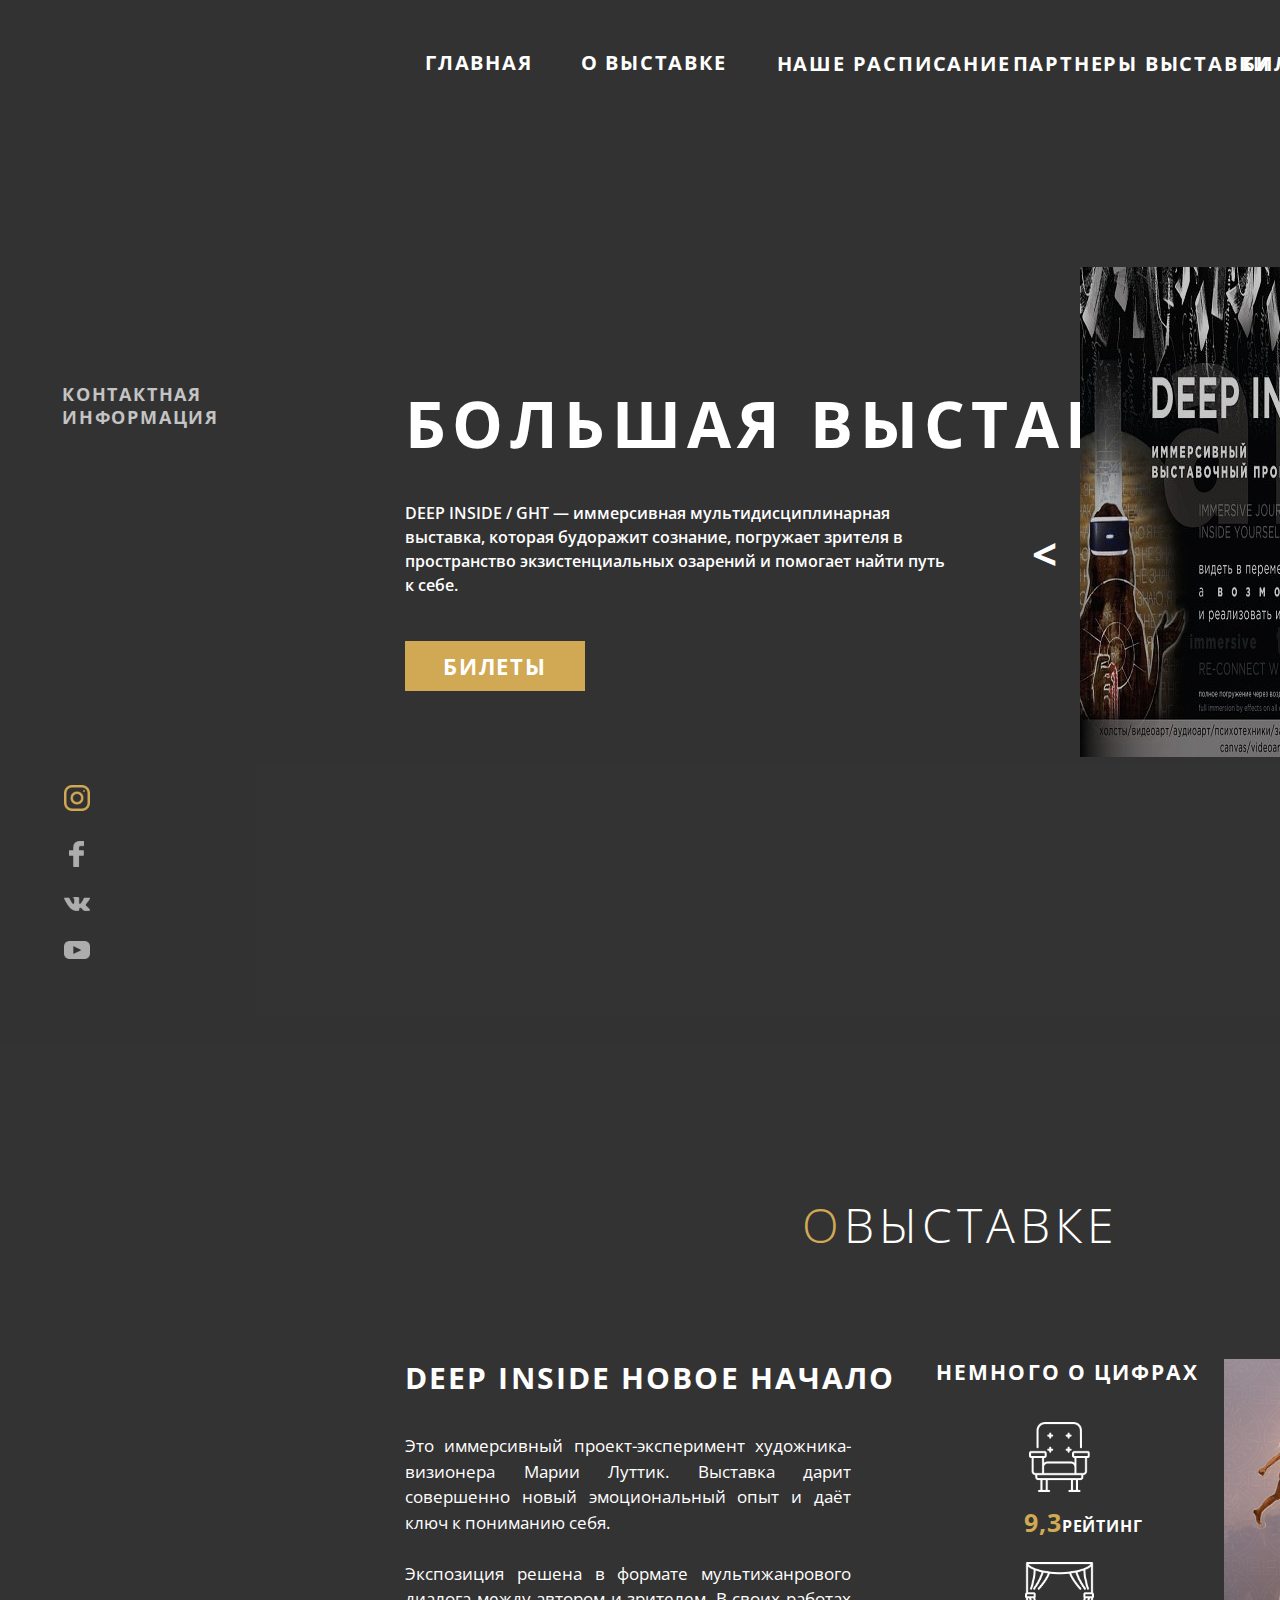
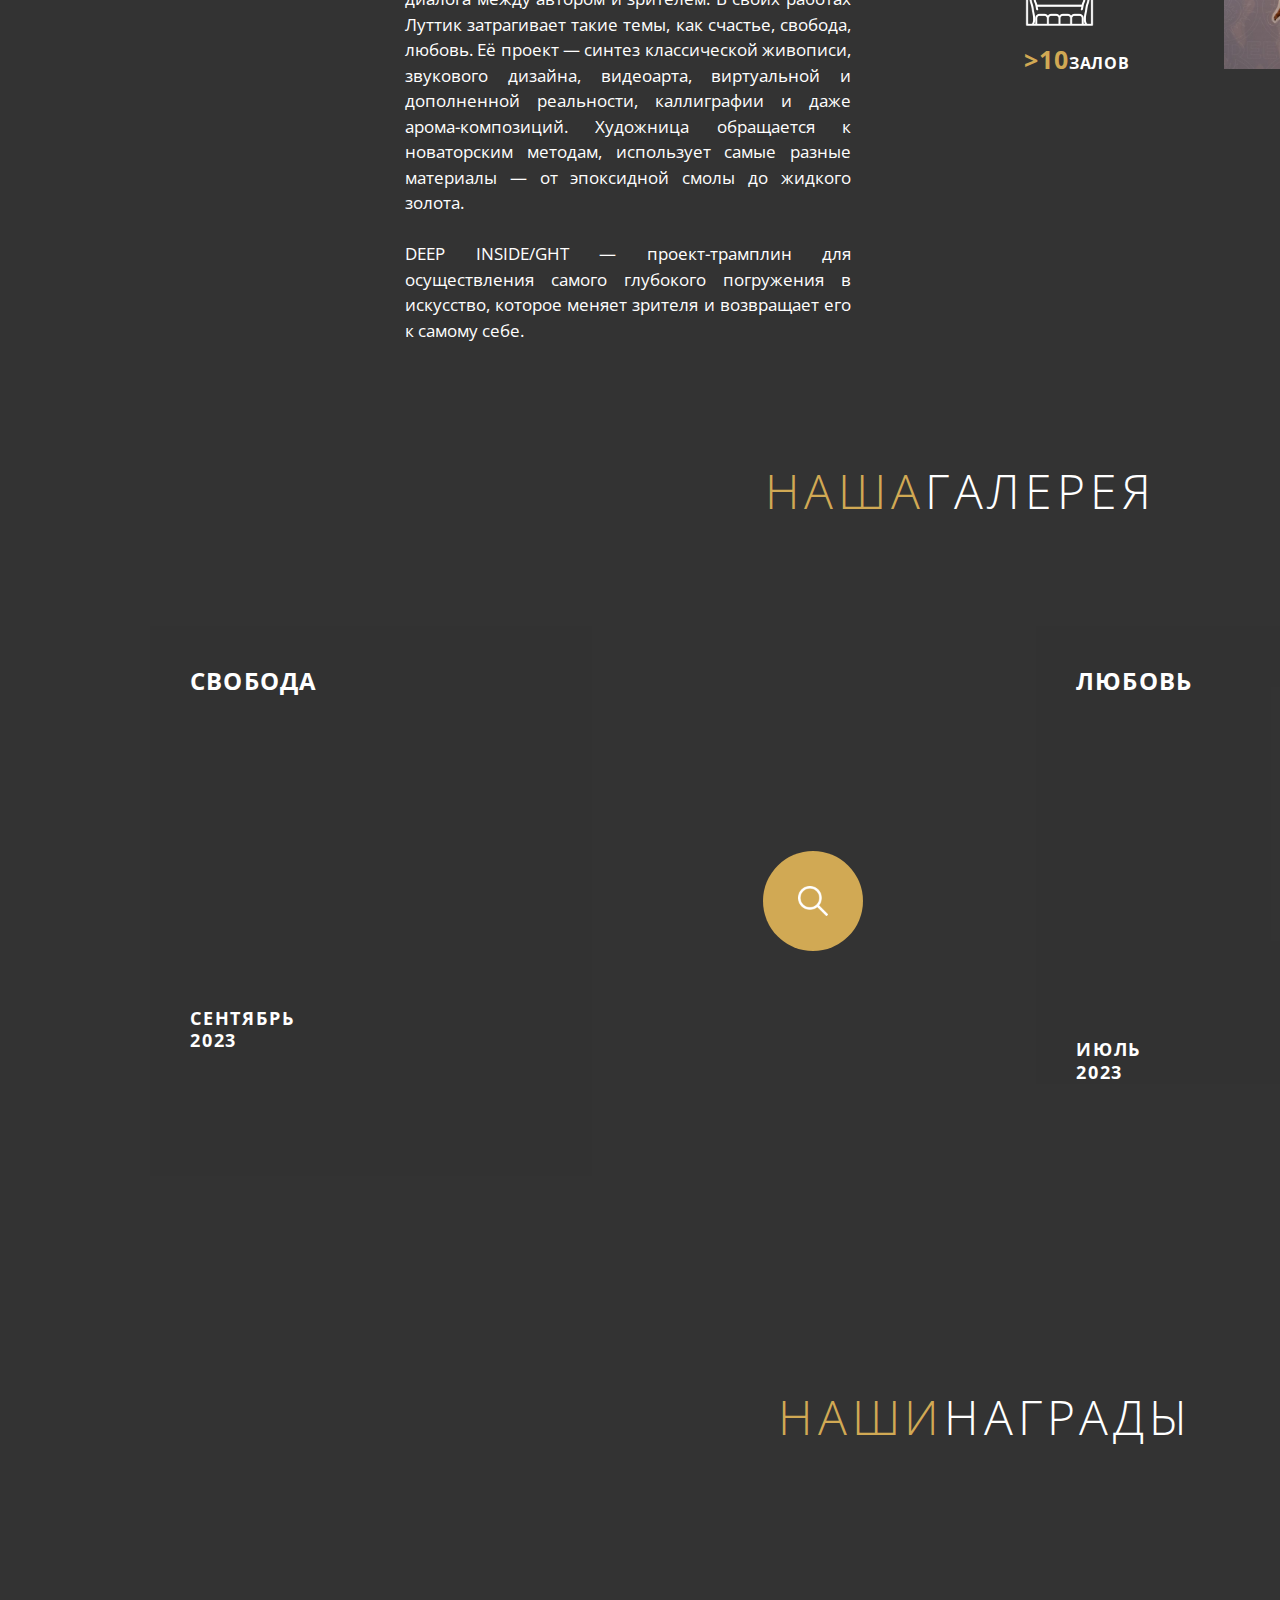
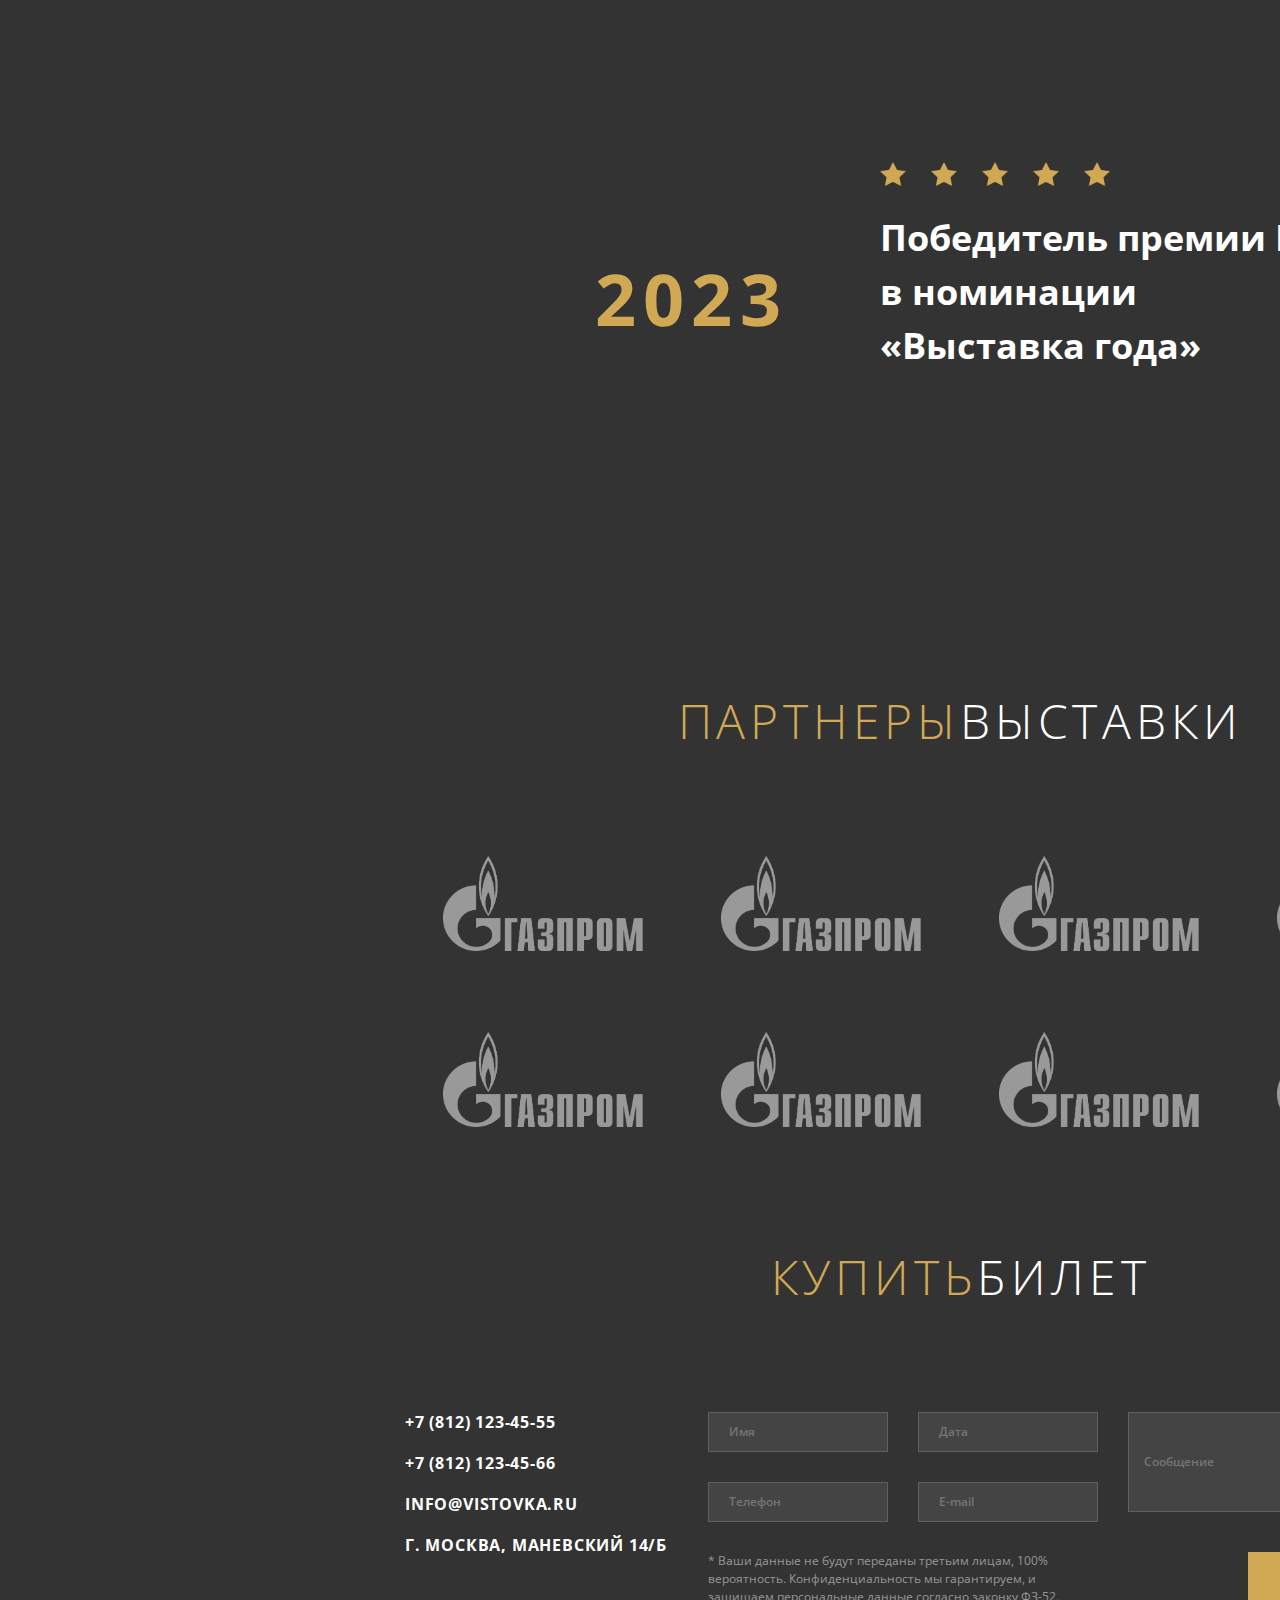
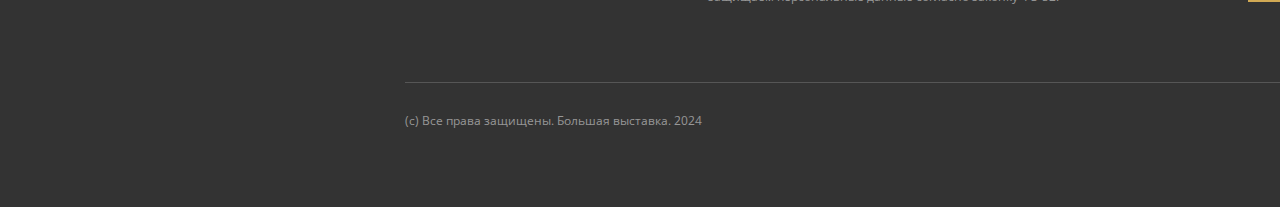
==== commit fc5e00fc: "Update index.html" ====
--- a/index.html
+++ b/index.html
@@ -36,11 +36,11 @@
       </div>
       <div class="first-screenslider-73k">
         <div class="slider">
-          <img src="./assets/pic.jpg" alt="">
-          <img src="./assets/pic1.png" alt="">
-          <img src="./assets/picc.jpg" alt="">
-          <img src="./assets/piccc.jpeg" alt="">
-          <img src="./assets/picccc.jpg" alt="">
+          <img src="pic.jpg" alt="">
+          <img src="pic1.png" alt="">
+          <img src="picc.jpg" alt="">
+          <img src="piccc.jpeg" alt="">
+          <img src="picccc.jpg" alt="">
         </div>
         <button class="item--d42" aria-label="Посмотреть предыдущий слайд">&lt;</button>
         <button class="item--tEr" aria-label="Посмотреть следующий слайд">&gt</button>
